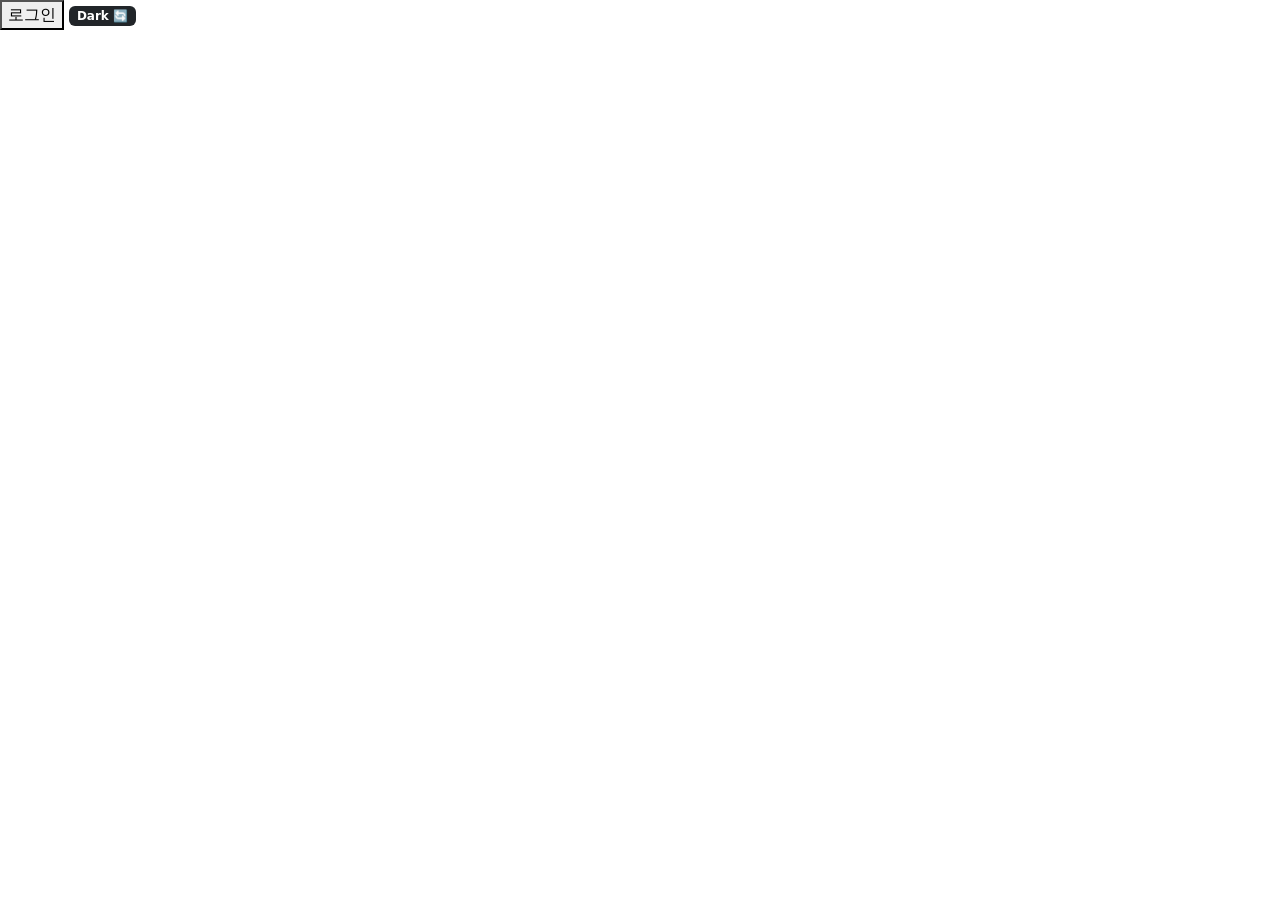
==== index.html @ 6a0451bd "코딩애플 자바스크립트 기초" ====
<!doctype html>
<html lang="ko">
  <head>
    <meta charset="utf-8" />
    <meta name="viewport" content="width=device-width, initial-scale=1" />
    <title>프로젝트 이름</title>
    <link
      href="https://cdn.jsdelivr.net/npm/bootstrap@5.3.8/dist/css/bootstrap.min.css"
      rel="stylesheet"
      integrity="sha384-sRIl4kxILFvY47J16cr9ZwB07vP4J8+LH7qKQnuqkuIAvNWLzeN8tE5YBujZqJLB"
      crossorigin="anonymous"
    />
    <link rel="stylesheet" href="main.css" />
  </head>
  <body>
    <button class="login">로그인</button>
    <div class="black-bg">
      <div class="white-bg">
        <h4>로그인하세요</h4>
        <form action="./success.html">
          <div class="my-3">
            <input type="text" class="form-control" id="id" />
          </div>
          <div class="my-3">
            <input type="password" class="form-control" id="password" />
          </div>
          <button type="submit" class="btn btn-primary">전송</button>
          <button type="button" class="btn btn-danger" id="close">닫기</button>
        </form>
      </div>
    </div>

    <span class="badge bg-dark">Dark 🔄</span>

    <script
      src="https://code.jquery.com/jquery-3.7.1.min.js"
      integrity="sha256-/JqT3SQfawRcv/BIHPThkBvs0OEvtFFmqPF/lYI/Cxo="
      crossorigin="anonymous"
    ></script>
    <script
      src="https://cdn.jsdelivr.net/npm/bootstrap@5.3.8/dist/js/bootstrap.bundle.min.js"
      integrity="sha384-FKyoEForCGlyvwx9Hj09JcYn3nv7wiPVlz7YYwJrWVcXK/BmnVDxM+D2scQbITxI"
      crossorigin="anonymous"
    ></script>
    <script>
      $(".login").on("click", function () {
        $(".black-bg").toggle();
        $(".white-bg").toggle();
        $(".login").toggle();
      });
      $("#close").on("click", function () {
        $(".black-bg").toggle();
        $(".white-bg").toggle();
        $(".login").toggle();
      });

      document.querySelector("form").addEventListener("submit", function (e) {
        e.preventDefault();

        const id = document.querySelector("#id").value;
        const password = document.querySelector("#password").value;

        if (id === "" && password === "")
          alert("아이디와 비밀번호가 입력되지 않았습니다.");
        else if (id === "") alert("아이디가 입력되지 않았습니다.");
        else if (password === "") alert("비밀번호가 입력되지 않았습니다.");
        else if (password.length < 8)
          alert("비밀번호는 8자 이상이어야 합니다.");
      });

      var count = 0;

      $(".badge").on("click", function () {
        count += 1;
        if (count % 2 === 0) {
        }
      });
    </script>
  </body>
</html>
---- main.css ----
.black-bg {
  width: 100%;
  height: 100%;
  position: fixed;
  background: rgba(0, 0, 0, 0.5);
  z-index: 5;
  padding: 30px;
  display: none;
}
.white-bg {
  background: white;
  border-radius: 5px;
  padding: 30px;
  display: none;
}
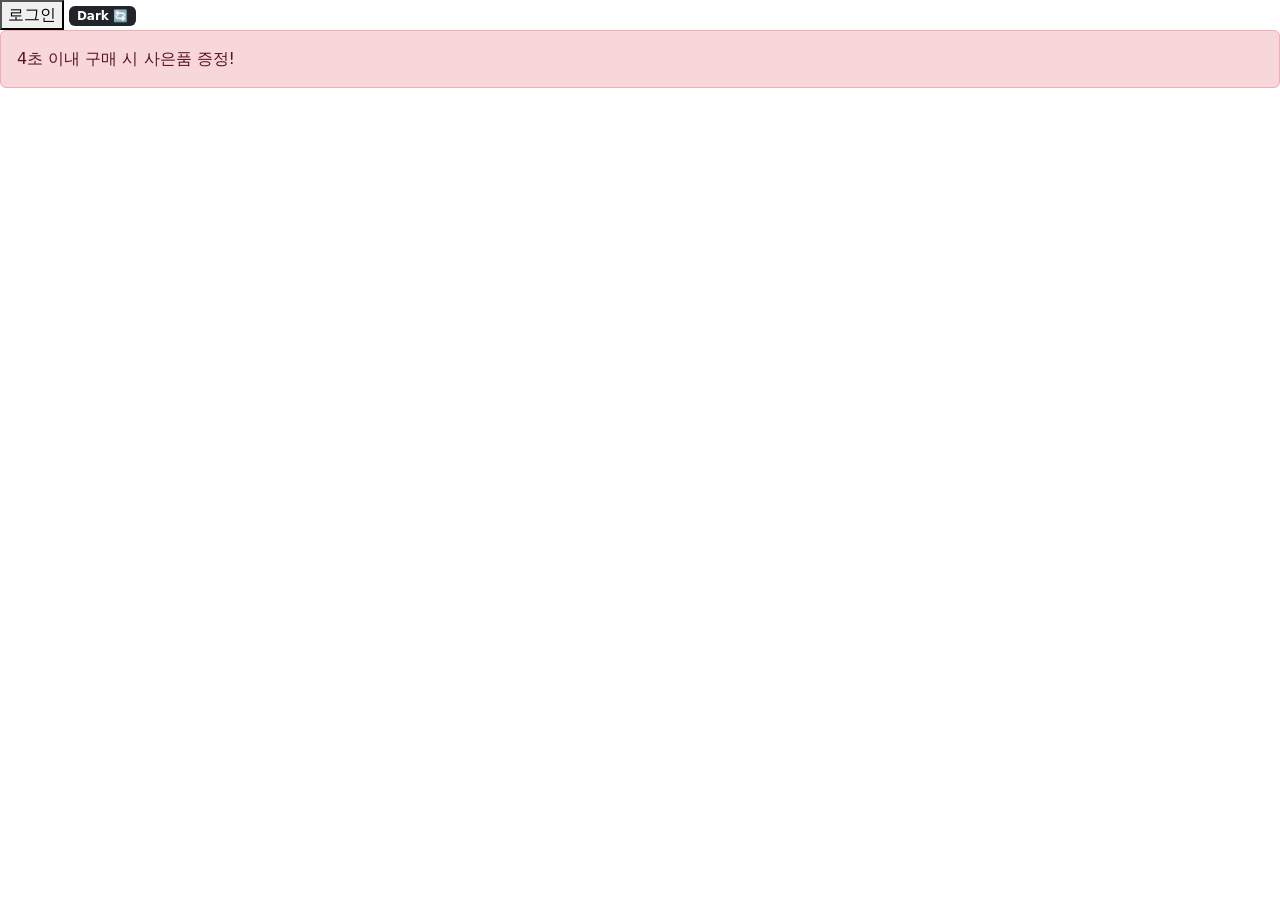
==== commit 6823f55e: "level2 3강" ====
--- a/index.html
+++ b/index.html
@@ -32,6 +32,10 @@
 
     <span class="badge bg-dark">Dark 🔄</span>
 
+    <div class="alert alert-danger">
+      <span>5</span>초 이내 구매 시 사은품 증정!
+    </div>
+
     <script
       src="https://code.jquery.com/jquery-3.7.1.min.js"
       integrity="sha256-/JqT3SQfawRcv/BIHPThkBvs0OEvtFFmqPF/lYI/Cxo="
@@ -54,6 +58,7 @@
         $(".login").toggle();
       });
 
+      // 폼이 제출될 때 실행되는 이벤트 리스너
       document.querySelector("form").addEventListener("submit", function (e) {
         e.preventDefault();
 
@@ -68,13 +73,35 @@
           alert("비밀번호는 8자 이상이어야 합니다.");
       });
 
+      // 클릭할 때마다 count가 1씩 증가
       var count = 0;
-
       $(".badge").on("click", function () {
         count += 1;
-        if (count % 2 === 0) {
+        if (count % 2 == 0) {
+          document.querySelector(".badge").innerHTML = "Dark 🔄";
+        } else {
+          document.querySelector(".badge").innerHTML = "Light 🔄";
         }
       });
+
+      //지정한 시간 후 코드를 실행 함
+      //   setTimeout(function () {
+      //     document.querySelector(".alert").style.display = "none";
+      //     alert("5초가 지났습니다. 사은품 증정이 종료되었습니다.");
+      //   }, 5000);
+
+      //지정한 시간마다 코드를 실행 함
+      setInterval(function () {
+        var sec = document.querySelector(".alert span").innerHTML;
+
+        if (sec > 0) {
+          sec -= 1;
+
+          document.querySelector(".alert span").innerHTML = sec;
+        } else {
+          document.querySelector(".alert").style.display = "none";
+        }
+      }, 1000);
     </script>
   </body>
 </html>
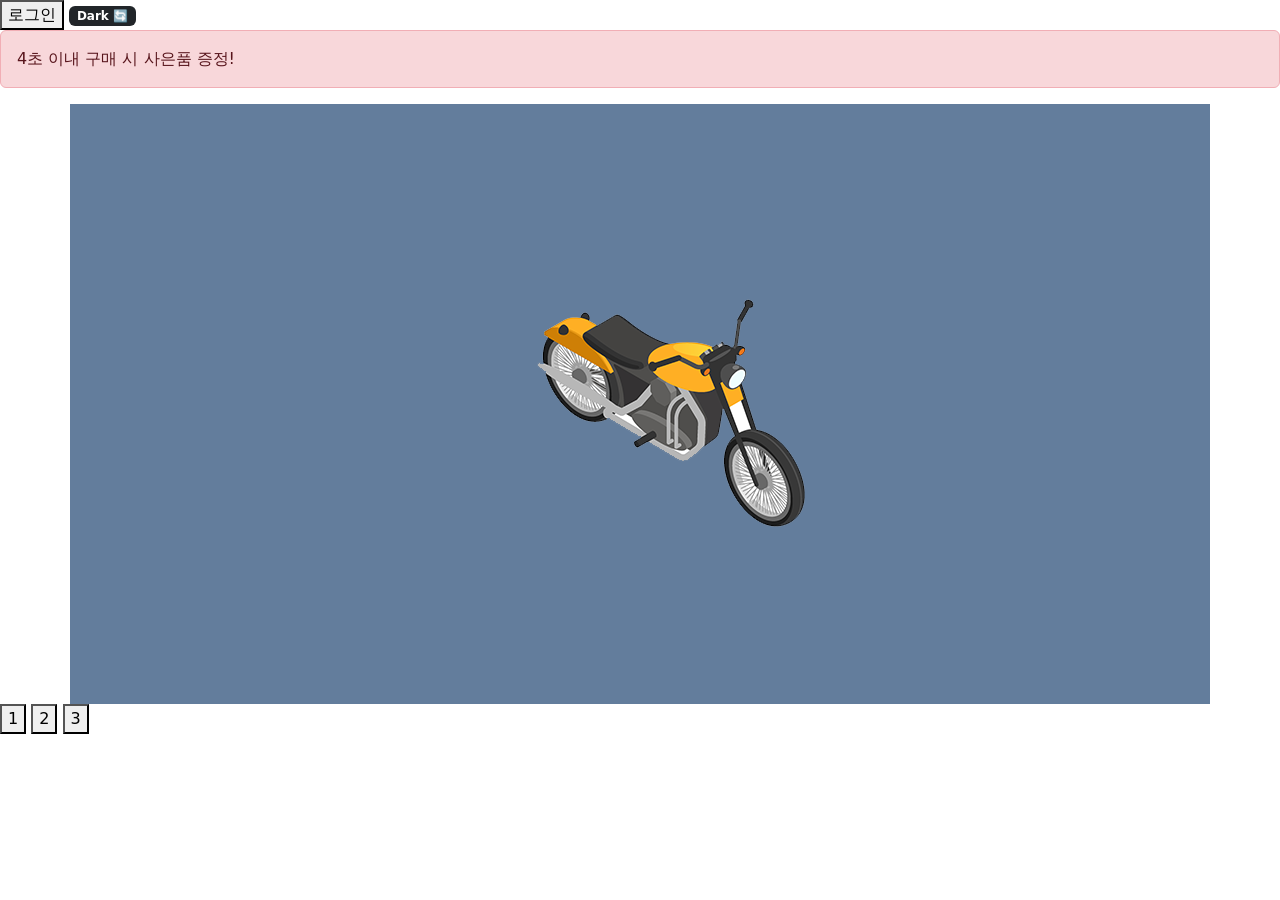
==== commit 2fa38873: "level 2 ~4강" ====
--- a/index.html
+++ b/index.html
@@ -19,10 +19,20 @@
         <h4>로그인하세요</h4>
         <form action="./success.html">
           <div class="my-3">
-            <input type="text" class="form-control" id="id" />
+            <input
+              type="text"
+              class="form-control"
+              id="id"
+              placeholder="@를 포함한 이메일 형식으로 입력하세요."
+            />
           </div>
           <div class="my-3">
-            <input type="password" class="form-control" id="password" />
+            <input
+              type="password"
+              class="form-control"
+              id="password"
+              placeholder="비밀번호를 입력하세요."
+            />
           </div>
           <button type="submit" class="btn btn-primary">전송</button>
           <button type="button" class="btn btn-danger" id="close">닫기</button>
@@ -36,6 +46,20 @@
       <span>5</span>초 이내 구매 시 사은품 증정!
     </div>
 
+    <div class="container">
+      <div class="slide-container">
+        <div class="slide">
+          <img src="car1-1.png" alt="" />
+        </div>
+        <div class="slide"><img src="car2-1.png" alt="" /></div>
+        <div class="slide"><img src="car3-1.png" alt="" /></div>
+      </div>
+    </div>
+
+    <button class="slide-1">1</button>
+    <button class="slide-2">2</button>
+    <button class="slide-3">3</button>
+
     <script
       src="https://code.jquery.com/jquery-3.7.1.min.js"
       integrity="sha256-/JqT3SQfawRcv/BIHPThkBvs0OEvtFFmqPF/lYI/Cxo="
@@ -47,6 +71,17 @@
       crossorigin="anonymous"
     ></script>
     <script>
+      // 슬라이드 버튼 클릭 시 슬라이드 컨테이너의 위치를 변경하여 해당 슬라이드를 보여줌
+      $(".slide-1").on("click", function () {
+        $(".slide-container").css("transform", "translateX(0)");
+      });
+      $(".slide-2").on("click", function () {
+        $(".slide-container").css("transform", "translateX(-100vw)");
+      });
+      $(".slide-3").on("click", function () {
+        $(".slide-container").css("transform", "translateX(-200vw)");
+      });
+
       $(".login").on("click", function () {
         $(".black-bg").toggle();
         $(".white-bg").toggle();
@@ -64,11 +99,15 @@
 
         const id = document.querySelector("#id").value;
         const password = document.querySelector("#password").value;
+        const emailRegex = /^[^\s@]+@[^\s@]+\.[^\s@]+$/;
+        const passwordRegex = /[A-Z]/;
 
-        if (id === "" && password === "")
-          alert("아이디와 비밀번호가 입력되지 않았습니다.");
-        else if (id === "") alert("아이디가 입력되지 않았습니다.");
+        if (id === "") alert("아이디가 입력되지 않았습니다.");
+        else if (!emailRegex.test(id))
+          alert("아이디는 이메일 형식이어야 합니다.");
         else if (password === "") alert("비밀번호가 입력되지 않았습니다.");
+        else if (!passwordRegex.test(password))
+          alert("비밀번호는 대문자를 포함해야 합니다.");
         else if (password.length < 8)
           alert("비밀번호는 8자 이상이어야 합니다.");
       });
--- a/main.css
+++ b/main.css
@@ -13,3 +13,18 @@
   padding: 30px;
   display: none;
 }
+
+.container {
+  padding: 0;
+  width: 100vw;
+  overflow: hidden;
+}
+.slide-container {
+  width: 300vw;
+  transition: all 1s ease;
+  transform: translateX(-100vw);
+}
+.slide {
+  width: 100vw;
+  float: left;
+}
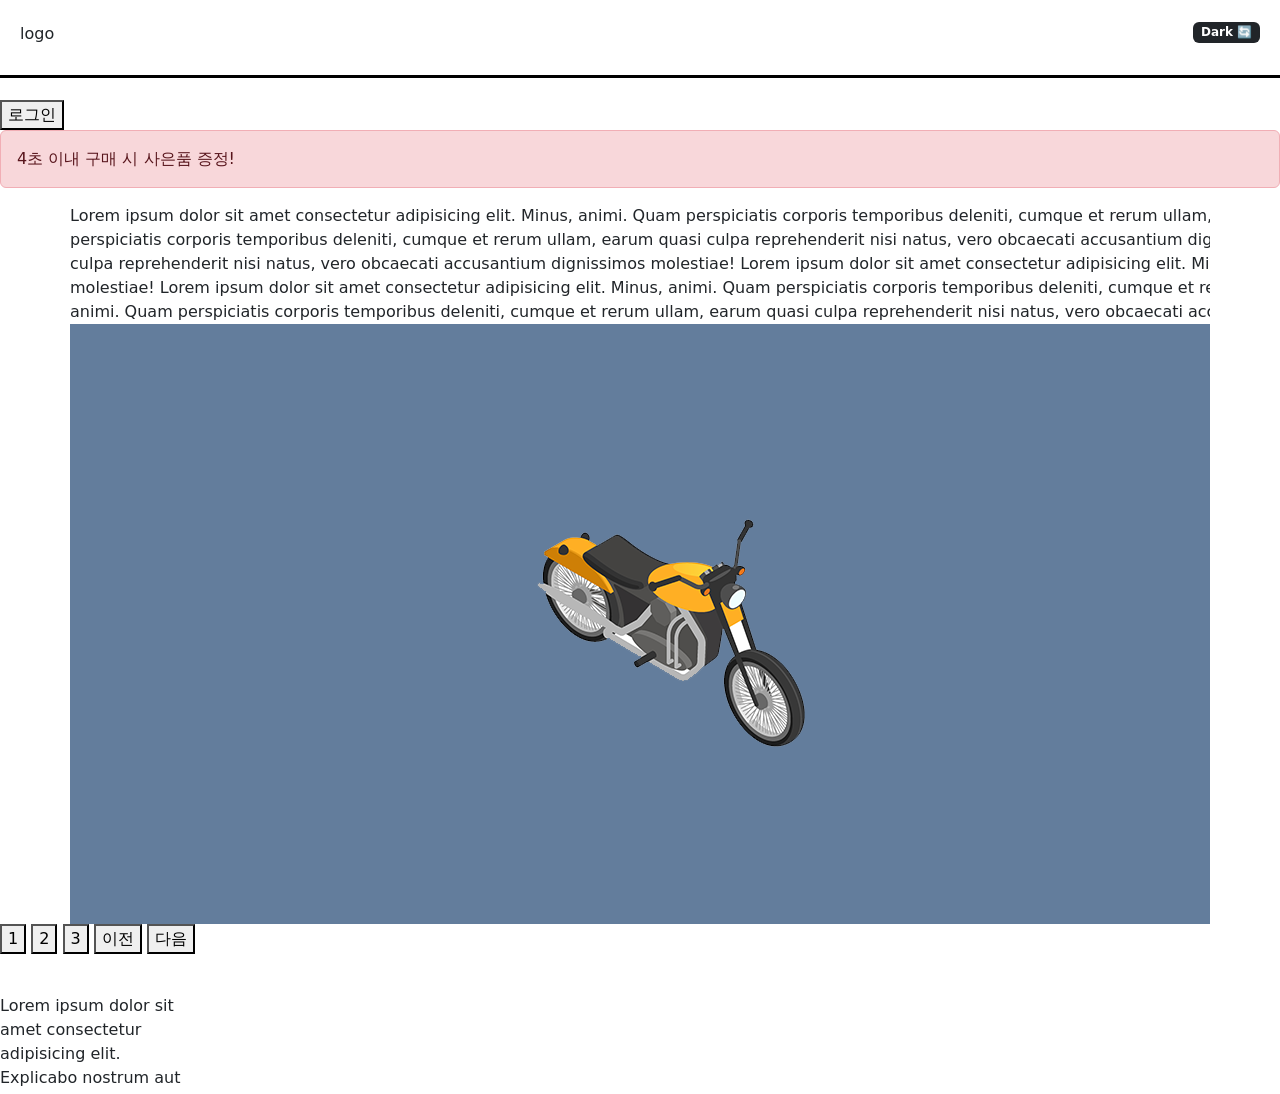
==== commit 4bd4f08d: "level 2 끗" ====
--- a/index.html
+++ b/index.html
@@ -13,52 +13,104 @@
     <link rel="stylesheet" href="main.css" />
   </head>
   <body>
-    <button class="login">로그인</button>
-    <div class="black-bg">
-      <div class="white-bg">
-        <h4>로그인하세요</h4>
-        <form action="./success.html">
-          <div class="my-3">
-            <input
-              type="text"
-              class="form-control"
-              id="id"
-              placeholder="@를 포함한 이메일 형식으로 입력하세요."
-            />
+    <div class="nav">
+      <div class="navbar">
+        <div>
+          <span class="logo">logo</span>
+
+          <span class="badge bg-dark">Dark 🔄</span>
+        </div>
+        <div class="scrollLoad"></div>
+      </div>
+    </div>
+
+    <div class="login-container">
+      <button class="login">로그인</button>
+      <div class="black-bg">
+        <div class="white-bg">
+          <h4>로그인하세요</h4>
+          <form action="./success.html">
+            <div class="my-3">
+              <input
+                type="text"
+                class="form-control"
+                id="id"
+                placeholder="@를 포함한 이메일 형식으로 입력하세요."
+              />
+            </div>
+            <div class="my-3">
+              <input
+                type="password"
+                class="form-control"
+                id="password"
+                placeholder="비밀번호를 입력하세요."
+              />
+            </div>
+            <button type="submit" class="btn btn-primary">전송</button>
+            <button type="button" class="btn btn-danger" id="close">
+              닫기
+            </button>
+          </form>
+        </div>
+      </div>
+
+      <div class="alert alert-danger">
+        <span>5</span>초 이내 구매 시 사은품 증정!
+      </div>
+      <div class="container">
+        <div class="slide-container">
+          <div class="slide">
+            <img src="car1-1.png" alt="" />
           </div>
-          <div class="my-3">
-            <input
-              type="password"
-              class="form-control"
-              id="password"
-              placeholder="비밀번호를 입력하세요."
-            />
-          </div>
-          <button type="submit" class="btn btn-primary">전송</button>
-          <button type="button" class="btn btn-danger" id="close">닫기</button>
-        </form>
+
+          Lorem ipsum dolor sit amet consectetur adipisicing elit. Minus, animi.
+          Quam perspiciatis corporis temporibus deleniti, cumque et rerum ullam,
+          earum quasi culpa reprehenderit nisi natus, vero obcaecati accusantium
+          dignissimos molestiae! Lorem ipsum dolor sit amet consectetur
+          adipisicing elit. Minus, animi. Quam perspiciatis corporis temporibus
+          deleniti, cumque et rerum ullam, earum quasi culpa reprehenderit nisi
+          natus, vero obcaecati accusantium dignissimos molestiae! Lorem ipsum
+          dolor sit amet consectetur adipisicing elit. Minus, animi. Quam
+          perspiciatis corporis temporibus deleniti, cumque et rerum ullam,
+          earum quasi culpa reprehenderit nisi natus, vero obcaecati accusantium
+          dignissimos molestiae! Lorem ipsum dolor sit amet consectetur
+          adipisicing elit. Minus, animi. Quam perspiciatis corporis temporibus
+          deleniti, cumque et rerum ullam, earum quasi culpa reprehenderit nisi
+          natus, vero obcaecati accusantium dignissimos molestiae! Lorem ipsum
+          dolor sit amet consectetur adipisicing elit. Minus, animi. Quam
+          perspiciatis corporis temporibus deleniti, cumque et rerum ullam,
+          earum quasi culpa reprehenderit nisi natus, vero obcaecati accusantium
+          dignissimos molestiae! Lorem ipsum dolor sit amet consectetur
+          adipisicing elit. Minus, animi. Quam perspiciatis corporis temporibus
+          deleniti, cumque et rerum ullam, earum quasi culpa reprehenderit nisi
+          natus, vero obcaecati accusantium dignissimos molestiae! v
+
+          <div class="slide"><img src="car2-1.png" alt="" /></div>
+          <div class="slide"><img src="car3-1.png" alt="" /></div>
+        </div>
+      </div>
+
+      <button class="slide-1">1</button>
+      <button class="slide-2">2</button>
+      <button class="slide-3">3</button>
+      <button class="prev">이전</button>
+      <button class="next">다음</button>
+
+      <div
+        class="lorem"
+        style="
+          width: 200px;
+          height: 100px;
+          overflow-y: scroll;
+          margin-top: 40px;
+        "
+      >
+        Lorem ipsum dolor sit amet consectetur adipisicing elit. Explicabo
+        nostrum aut quae neque ex provident assumenda nemo excepturi, animi
+        error corporis. Illo error excepturi vel repellendus sint. Itaque, quos
+        voluptatem.
       </div>
     </div>
-
-    <span class="badge bg-dark">Dark 🔄</span>
-
-    <div class="alert alert-danger">
-      <span>5</span>초 이내 구매 시 사은품 증정!
-    </div>
-
-    <div class="container">
-      <div class="slide-container">
-        <div class="slide">
-          <img src="car1-1.png" alt="" />
-        </div>
-        <div class="slide"><img src="car2-1.png" alt="" /></div>
-        <div class="slide"><img src="car3-1.png" alt="" /></div>
-      </div>
-    </div>
-
-    <button class="slide-1">1</button>
-    <button class="slide-2">2</button>
-    <button class="slide-3">3</button>
 
     <script
       src="https://code.jquery.com/jquery-3.7.1.min.js"
@@ -71,6 +123,44 @@
       crossorigin="anonymous"
     ></script>
     <script>
+      document.querySelector(".lorem").addEventListener("scroll", function () {
+        const scrollPercent =
+          (this.scrollTop / (this.scrollHeight - this.clientHeight)) * 100;
+
+        if (scrollPercent >= 99) {
+          alert("약관에 동의하시겠습니까?");
+        }
+      });
+
+      window.addEventListener("scroll", function () {
+        var nav = document.querySelector(".nav");
+        if (window.scrollY >= 100) {
+          nav.querySelector(".logo").classList.add("scrolled");
+          nav.classList.add("opacity");
+        } else {
+          nav.querySelector(".logo").classList.remove("scrolled");
+          nav.classList.remove("opacity");
+        }
+      });
+
+      var 지금사진 = 1;
+
+      $(".next").on("click", function () {
+        $(".slide-container").css(
+          "transform",
+          "translateX(-" + 지금사진 + "00vw)",
+        );
+        지금사진 += 1;
+      });
+
+      $(".prev").on("click", function () {
+        $(".slide-container").css(
+          "transform",
+          "translateX(-" + 지금사진 + "00vw)",
+        );
+        지금사진 -= 2;
+      });
+
       // 슬라이드 버튼 클릭 시 슬라이드 컨테이너의 위치를 변경하여 해당 슬라이드를 보여줌
       $(".slide-1").on("click", function () {
         $(".slide-container").css("transform", "translateX(0)");
--- a/main.css
+++ b/main.css
@@ -28,3 +28,44 @@
   width: 100vw;
   float: left;
 }
+
+.navbar {
+  position: fixed;
+  width: 100%;
+  z-index: 5;
+  background-color: white;
+  height: 100px;
+  transition: all 200ms ease-in-out;
+}
+
+.login-container {
+  position: relative;
+  top: 100px;
+}
+
+.badge {
+  position: absolute;
+  align-items: center;
+  right: 20px;
+}
+
+.logo {
+  padding-left: 20px;
+}
+
+.scrolled {
+  font-size: 0.8rem;
+  transition: all 200ms ease-in-out;
+}
+
+.nav {
+  flex-direction: column;
+}
+
+.scrollLoad {
+  position: relative;
+
+  width: 100%;
+  height: 3px;
+  background-color: black;
+}
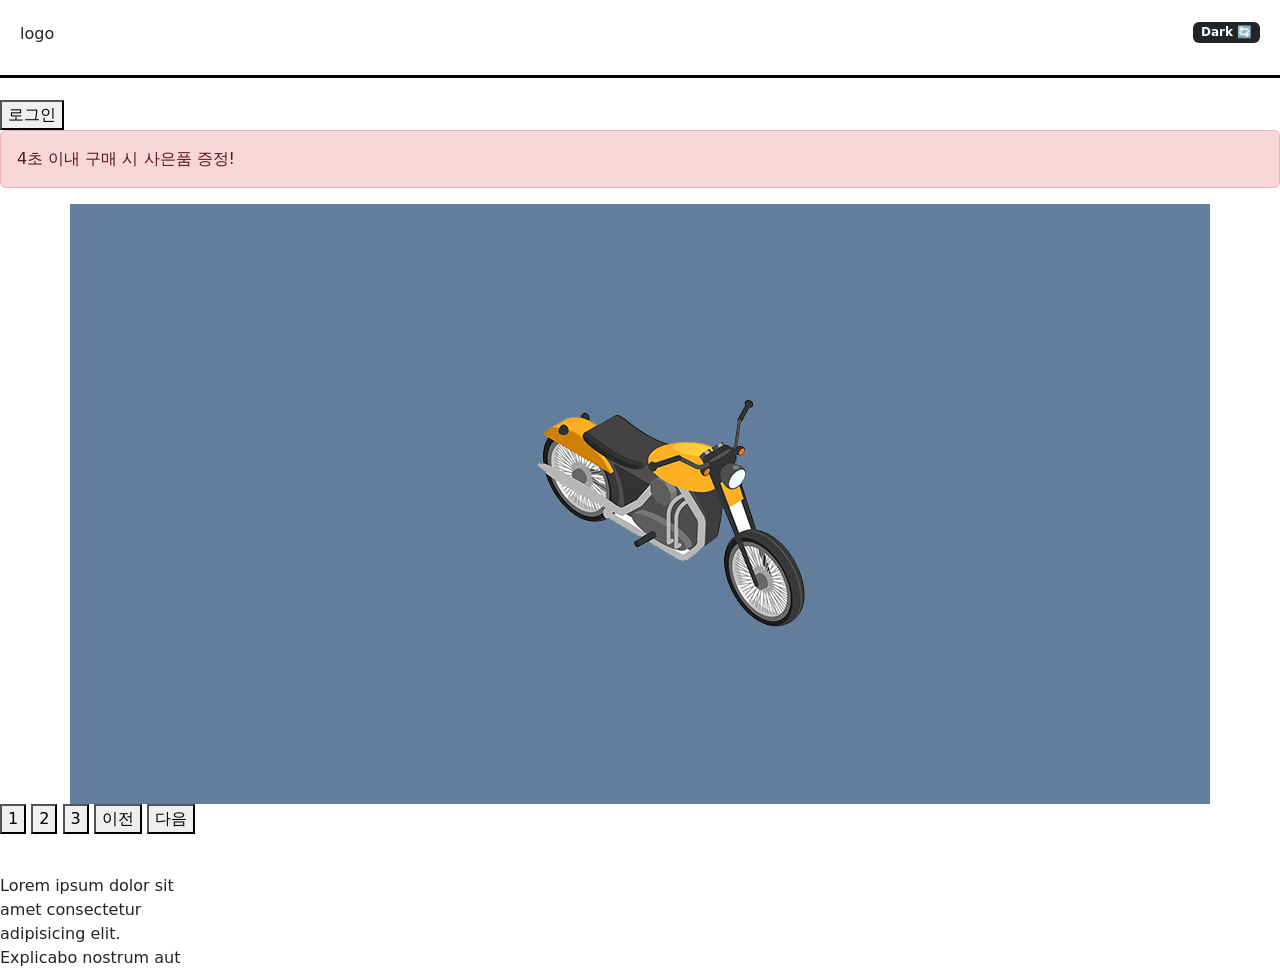
==== commit dd7975ca: "LEVEL 2 진짜끗" ====
--- a/index.html
+++ b/index.html
@@ -63,28 +63,6 @@
             <img src="car1-1.png" alt="" />
           </div>
 
-          Lorem ipsum dolor sit amet consectetur adipisicing elit. Minus, animi.
-          Quam perspiciatis corporis temporibus deleniti, cumque et rerum ullam,
-          earum quasi culpa reprehenderit nisi natus, vero obcaecati accusantium
-          dignissimos molestiae! Lorem ipsum dolor sit amet consectetur
-          adipisicing elit. Minus, animi. Quam perspiciatis corporis temporibus
-          deleniti, cumque et rerum ullam, earum quasi culpa reprehenderit nisi
-          natus, vero obcaecati accusantium dignissimos molestiae! Lorem ipsum
-          dolor sit amet consectetur adipisicing elit. Minus, animi. Quam
-          perspiciatis corporis temporibus deleniti, cumque et rerum ullam,
-          earum quasi culpa reprehenderit nisi natus, vero obcaecati accusantium
-          dignissimos molestiae! Lorem ipsum dolor sit amet consectetur
-          adipisicing elit. Minus, animi. Quam perspiciatis corporis temporibus
-          deleniti, cumque et rerum ullam, earum quasi culpa reprehenderit nisi
-          natus, vero obcaecati accusantium dignissimos molestiae! Lorem ipsum
-          dolor sit amet consectetur adipisicing elit. Minus, animi. Quam
-          perspiciatis corporis temporibus deleniti, cumque et rerum ullam,
-          earum quasi culpa reprehenderit nisi natus, vero obcaecati accusantium
-          dignissimos molestiae! Lorem ipsum dolor sit amet consectetur
-          adipisicing elit. Minus, animi. Quam perspiciatis corporis temporibus
-          deleniti, cumque et rerum ullam, earum quasi culpa reprehenderit nisi
-          natus, vero obcaecati accusantium dignissimos molestiae! v
-
           <div class="slide"><img src="car2-1.png" alt="" /></div>
           <div class="slide"><img src="car3-1.png" alt="" /></div>
         </div>
@@ -117,12 +95,18 @@
       integrity="sha256-/JqT3SQfawRcv/BIHPThkBvs0OEvtFFmqPF/lYI/Cxo="
       crossorigin="anonymous"
     ></script>
-    <script
-      src="https://cdn.jsdelivr.net/npm/bootstrap@5.3.8/dist/js/bootstrap.bundle.min.js"
-      integrity="sha384-FKyoEForCGlyvwx9Hj09JcYn3nv7wiPVlz7YYwJrWVcXK/BmnVDxM+D2scQbITxI"
-      crossorigin="anonymous"
-    ></script>
     <script>
+      // 로그인 버튼 클릭 시 모달 창을 보여주고, 닫기 버튼 클릭 시 모달 창을 숨김
+      document
+        .querySelector(".black-bg")
+        .addEventListener("click", function (e) {
+          if (e.target === document.querySelector(".black-bg")) {
+            document.querySelector(".black-bg").classList.remove("show-modal");
+            document.querySelector(".login").style.display = "block";
+          }
+        });
+
+      // 스크롤이 99% 이상일 때 약관 동의 알림을 띄움
       document.querySelector(".lorem").addEventListener("scroll", function () {
         const scrollPercent =
           (this.scrollTop / (this.scrollHeight - this.clientHeight)) * 100;
@@ -132,6 +116,7 @@
         }
       });
 
+      // 스크롤 이벤트 리스너를 추가하여 스크롤 위치에 따라 네비게이션 바의 스타일을 변경
       window.addEventListener("scroll", function () {
         var nav = document.querySelector(".nav");
         if (window.scrollY >= 100) {
@@ -173,14 +158,14 @@
       });
 
       $(".login").on("click", function () {
-        $(".black-bg").toggle();
-        $(".white-bg").toggle();
-        $(".login").toggle();
+        $(".black-bg").addClass("show-modal");
+        $(".white-bg").show();
+        $(".login").hide();
       });
       $("#close").on("click", function () {
-        $(".black-bg").toggle();
-        $(".white-bg").toggle();
-        $(".login").toggle();
+        $(".black-bg").removeClass("show-modal");
+        $(".white-bg").hide();
+        $(".login").show();
       });
 
       // 폼이 제출될 때 실행되는 이벤트 리스너
@@ -232,5 +217,10 @@
         }
       }, 1000);
     </script>
+    <script
+      src="https://cdn.jsdelivr.net/npm/bootstrap@5.3.8/dist/js/bootstrap.bundle.min.js"
+      integrity="sha384-FKyoEForCGlyvwx9Hj09JcYn3nv7wiPVlz7YYwJrWVcXK/BmnVDxM+D2scQbITxI"
+      crossorigin="anonymous"
+    ></script>
   </body>
 </html>
--- a/main.css
+++ b/main.css
@@ -12,6 +12,10 @@
   border-radius: 5px;
   padding: 30px;
   display: none;
+}
+
+.show-modal {
+  display: block;
 }
 
 .container {
@@ -69,3 +73,40 @@
   height: 3px;
   background-color: black;
 }
+
+ul.list {
+  list-style-type: none;
+  margin: 0;
+  padding: 0;
+  border-bottom: 1px solid #ccc;
+}
+ul.list::after {
+  content: "";
+  display: block;
+  clear: both;
+}
+.tab-button {
+  display: block;
+  padding: 10px 20px 10px 20px;
+  float: left;
+  margin-right: -1px;
+  margin-bottom: -1px;
+  color: grey;
+  text-decoration: none;
+  cursor: pointer;
+}
+.orange {
+  border-top: 4px solid orange;
+  border-right: 1px solid #ccc;
+  border-bottom: 1px solid white;
+  border-left: 1px solid #ccc;
+  color: black;
+  margin-top: -2px;
+}
+.tab-content {
+  display: none;
+  padding: 10px;
+}
+.show {
+  display: block;
+}
